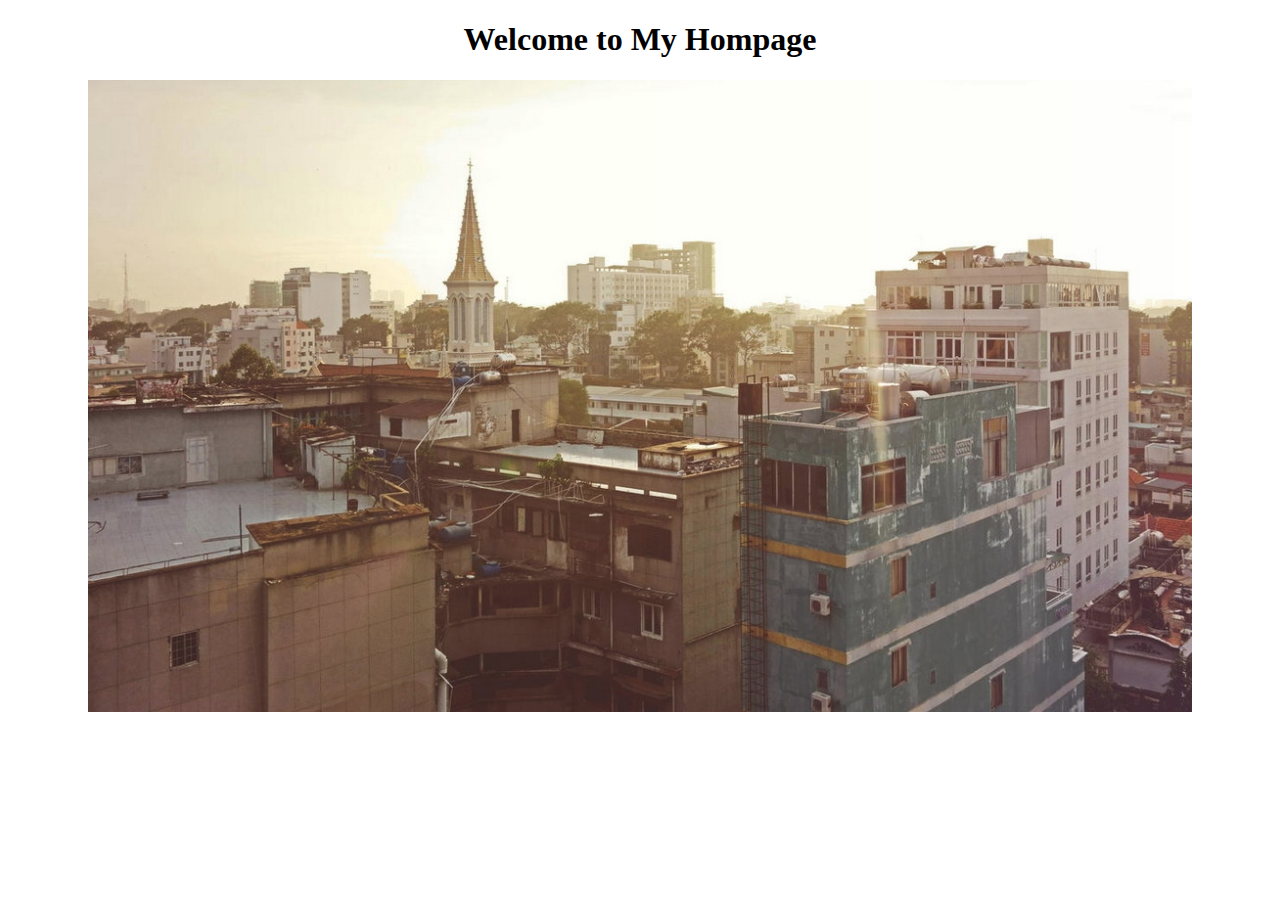
==== index.html @ 4e93284c "2" ====
<!DOCTYPE html>
<html lang="en">
<head>
    <meta charset="UTF-8">
    <meta name="viewport" content="width=device-width, initial-scale=1.0">
    <title>Homepage</title>
    <link rel="stylesheet" href="css/index.css">
</head>
<body>
    <h1>Welcome to My Hompage</h1>
    <img src="images/city1.PNG" alt="대문사진">
</body>
</html>
---- css/index.css ----
body {
    text-align: center;
}
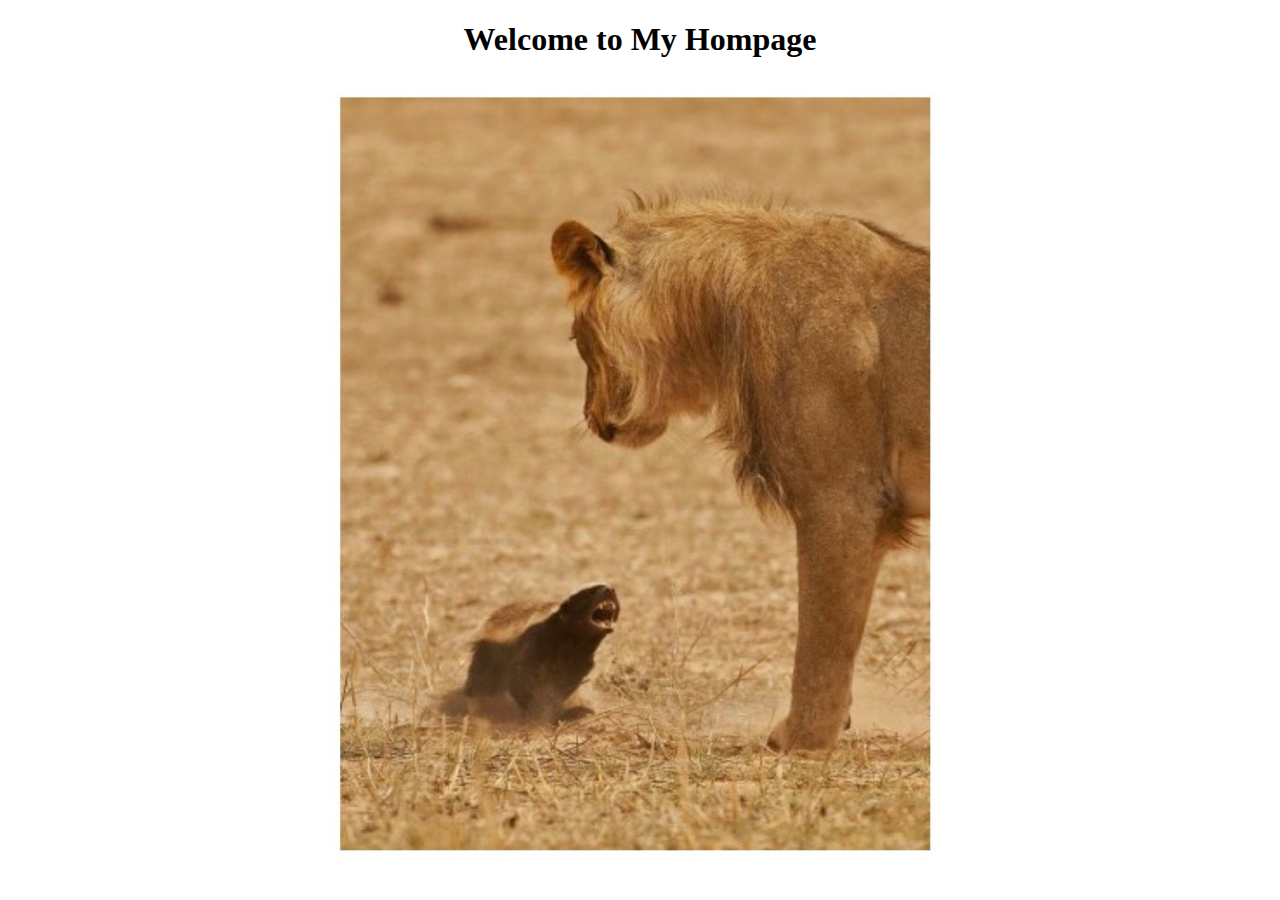
==== commit d75c1a5c: "대문사진변경" ====
--- a/index.html
+++ b/index.html
@@ -8,6 +8,6 @@
 </head>
 <body>
     <h1>Welcome to My Hompage</h1>
-    <img src="images/city1.PNG" alt="대문사진">
+    <img src="images/벌꿀오소리.jpg" alt="대문사진">
 </body>
 </html>